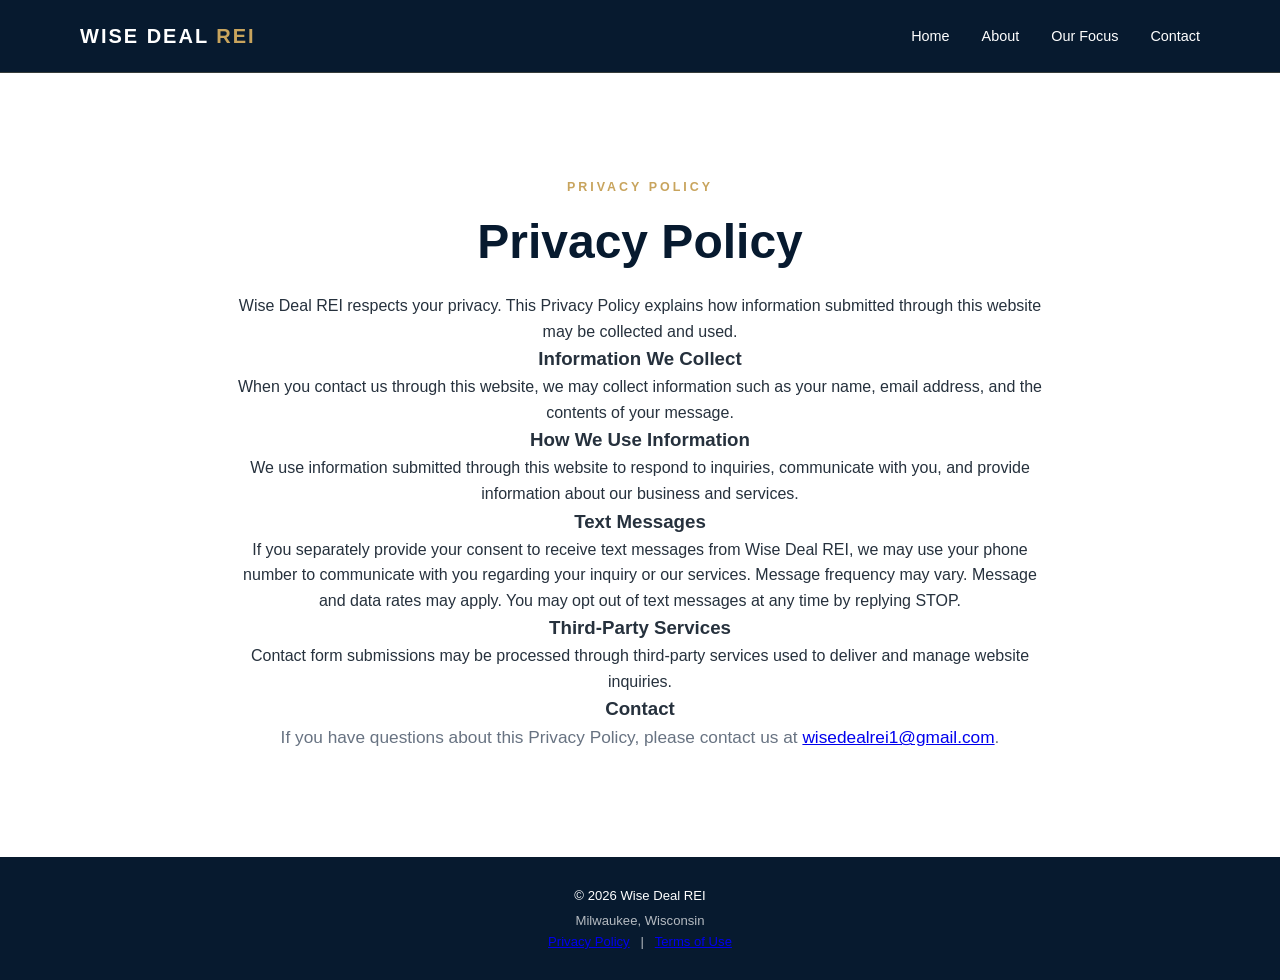
==== privacy.html @ 296153c0 "Create privacy.html" ====
<!DOCTYPE html>
<html lang="en">
<head>
  <meta charset="UTF-8">
  <meta name="viewport" content="width=device-width, initial-scale=1.0">
  <meta name="description" content="Privacy Policy for Wise Deal REI.">
  <title>Privacy Policy | Wise Deal REI</title>
  <link rel="stylesheet" href="styles.css">
</head>
<body>

<nav class="navbar">
  <div class="container nav-container">
    <a class="logo" href="index.html">WISE DEAL <span>REI</span></a>

    <ul class="nav-links">
      <li><a href="index.html">Home</a></li>
      <li><a href="index.html#about">About</a></li>
      <li><a href="index.html#properties">Our Focus</a></li>
      <li><a href="index.html#contact">Contact</a></li>
    </ul>
  </div>
</nav>

<section class="about">
  <div class="container narrow">

    <p class="section-label">PRIVACY POLICY</p>
    <h2>Privacy Policy</h2>

    <p>
      Wise Deal REI respects your privacy. This Privacy Policy explains how
      information submitted through this website may be collected and used.
    </p>

    <h3>Information We Collect</h3>
    <p>
      When you contact us through this website, we may collect information
      such as your name, email address, and the contents of your message.
    </p>

    <h3>How We Use Information</h3>
    <p>
      We use information submitted through this website to respond to
      inquiries, communicate with you, and provide information about our
      business and services.
    </p>

    <h3>Text Messages</h3>
    <p>
      If you separately provide your consent to receive text messages from
      Wise Deal REI, we may use your phone number to communicate with you
      regarding your inquiry or our services. Message frequency may vary.
      Message and data rates may apply. You may opt out of text messages at
      any time by replying STOP.
    </p>

    <h3>Third-Party Services</h3>
    <p>
      Contact form submissions may be processed through third-party services
      used to deliver and manage website inquiries.
    </p>

    <h3>Contact</h3>
    <p>
      If you have questions about this Privacy Policy, please contact us at
      <a href="mailto:wisedealrei1@gmail.com">wisedealrei1@gmail.com</a>.
    </p>

  </div>
</section>

<footer class="footer">
  <div class="container">
    <p>© 2026 Wise Deal REI</p>
    <p>Milwaukee, Wisconsin</p>
    <p>
      <a href="privacy.html">Privacy Policy</a>
      &nbsp; | &nbsp;
      <a href="terms.html">Terms of Use</a>
    </p>
  </div>
</footer>

</body>
</html>
---- styles.css ----
* {
  margin: 0;
  padding: 0;
  box-sizing: border-box;
}

:root {
  --navy: #071a2f;
  --navy-light: #102b49;
  --gold: #c8a45d;
  --gold-light: #dfc483;
  --white: #ffffff;
  --cream: #f7f5f0;
  --text: #26313d;
  --muted: #687382;
  --border: #e5e1d8;
}

html { scroll-behavior: smooth; }

body {
  font-family: "Segoe UI", Tahoma, Geneva, Verdana, sans-serif;
  color: var(--text);
  background: var(--white);
  line-height: 1.6;
}

.container {
  width: min(1120px, calc(100% - 40px));
  margin: 0 auto;
}

.narrow { max-width: 820px; }

.navbar {
  background: var(--navy);
  color: var(--white);
  padding: 20px 0;
  position: sticky;
  top: 0;
  z-index: 100;
  border-bottom: 1px solid rgba(200,164,93,.25);
}

.nav-container {
  display: flex;
  justify-content: space-between;
  align-items: center;
}

.logo {
  color: var(--white);
  text-decoration: none;
  font-size: 1.25rem;
  font-weight: 700;
  letter-spacing: 2px;
}

.logo span { color: var(--gold); }

.nav-links {
  display: flex;
  list-style: none;
  gap: 32px;
}

.nav-links a {
  color: var(--white);
  text-decoration: none;
  font-size: .9rem;
  transition: color .25s ease;
}

.nav-links a:hover { color: var(--gold-light); }

.hero {
  min-height: 650px;
  display: flex;
  align-items: center;
  background:
    radial-gradient(circle at 75% 30%, rgba(200,164,93,.18), transparent 35%),
    linear-gradient(135deg, var(--navy), var(--navy-light));
  color: var(--white);
  text-align: center;
  padding: 90px 20px;
}

.hero-content {
  max-width: 820px;
  margin: 0 auto;
}

.eyebrow, .section-label {
  color: var(--gold);
  font-size: .78rem;
  font-weight: 700;
  letter-spacing: 3px;
  margin-bottom: 16px;
}

.hero h1 {
  font-size: clamp(2.7rem, 7vw, 5.2rem);
  line-height: 1.05;
  font-weight: 600;
  letter-spacing: -1.5px;
  margin-bottom: 24px;
}

.hero h1 span { color: var(--gold-light); }

.hero-text {
  max-width: 650px;
  margin: 0 auto 34px;
  font-size: 1.1rem;
  color: rgba(255,255,255,.82);
}

.btn {
  display: inline-block;
  padding: 13px 28px;
  border-radius: 2px;
  text-decoration: none;
  font-weight: 700;
  font-size: .9rem;
  border: 1px solid var(--gold);
  cursor: pointer;
  transition: all .25s ease;
}

.btn-primary {
  background: var(--gold);
  color: var(--navy);
}

.btn-primary:hover {
  background: var(--gold-light);
  border-color: var(--gold-light);
  transform: translateY(-1px);
}

.about {
  padding: 105px 20px;
  text-align: center;
}

.about h2, .properties h2, .contact h2 {
  color: var(--navy);
  font-size: clamp(2rem, 4vw, 3rem);
  line-height: 1.15;
  margin-bottom: 24px;
  font-weight: 600;
}

.about > .container > p:last-child {
  color: var(--muted);
  font-size: 1.08rem;
  max-width: 720px;
  margin: 0 auto;
}

.properties {
  background: var(--cream);
  padding: 105px 20px;
}

.simple-grid {
  display: grid;
  grid-template-columns: repeat(3, 1fr);
  gap: 22px;
  margin-top: 45px;
}

.simple-card {
  background: var(--white);
  padding: 34px;
  border: 1px solid var(--border);
  min-height: 230px;
  transition: transform .25s ease, box-shadow .25s ease;
}

.simple-card:hover {
  transform: translateY(-4px);
  box-shadow: 0 12px 30px rgba(7,26,47,.08);
}

.card-number {
  color: var(--gold);
  font-weight: 700;
  letter-spacing: 2px;
  margin-bottom: 30px;
}

.simple-card h3 {
  color: var(--navy);
  font-size: 1.25rem;
  margin-bottom: 10px;
}

.simple-card p { color: var(--muted); font-size: .95rem; }

.contact { padding: 105px 20px; }

.contact-container {
  display: grid;
  grid-template-columns: 1fr 1fr;
  gap: 80px;
  align-items: start;
}

.contact-copy h2 { margin-bottom: 18px; }

.contact-copy > p:not(.section-label) {
  color: var(--muted);
  max-width: 450px;
}

.contact-details { margin-top: 35px; }

.contact-details p {
  margin-bottom: 20px;
  color: var(--muted);
}

.contact-details strong { color: var(--navy); }

.contact-details a {
  color: var(--gold);
  text-decoration: none;
}

.contact-form {
  display: flex;
  flex-direction: column;
  gap: 14px;
}

.contact-form input, .contact-form textarea {
  width: 100%;
  padding: 14px 15px;
  border: 1px solid var(--border);
  border-radius: 2px;
  font-family: inherit;
  font-size: .95rem;
  color: var(--text);
  background: #fff;
}

.contact-form input:focus, .contact-form textarea:focus {
  outline: none;
  border-color: var(--gold);
}

.contact-form textarea { resize: vertical; }

.footer {
  background: var(--navy);
  color: rgba(255,255,255,.7);
  text-align: center;
  padding: 28px 20px;
  font-size: .82rem;
}

.footer p:first-child {
  color: var(--white);
  margin-bottom: 4px;
}

@media (max-width: 760px) {
  .nav-container {
    flex-direction: column;
    gap: 14px;
  }

  .nav-links {
    gap: 18px;
    flex-wrap: wrap;
    justify-content: center;
  }

  .hero { min-height: 570px; }

  .simple-grid, .contact-container {
    grid-template-columns: 1fr;
  }

  .contact-container { gap: 45px; }

  .about, .properties, .contact {
    padding: 75px 20px;
  }
}
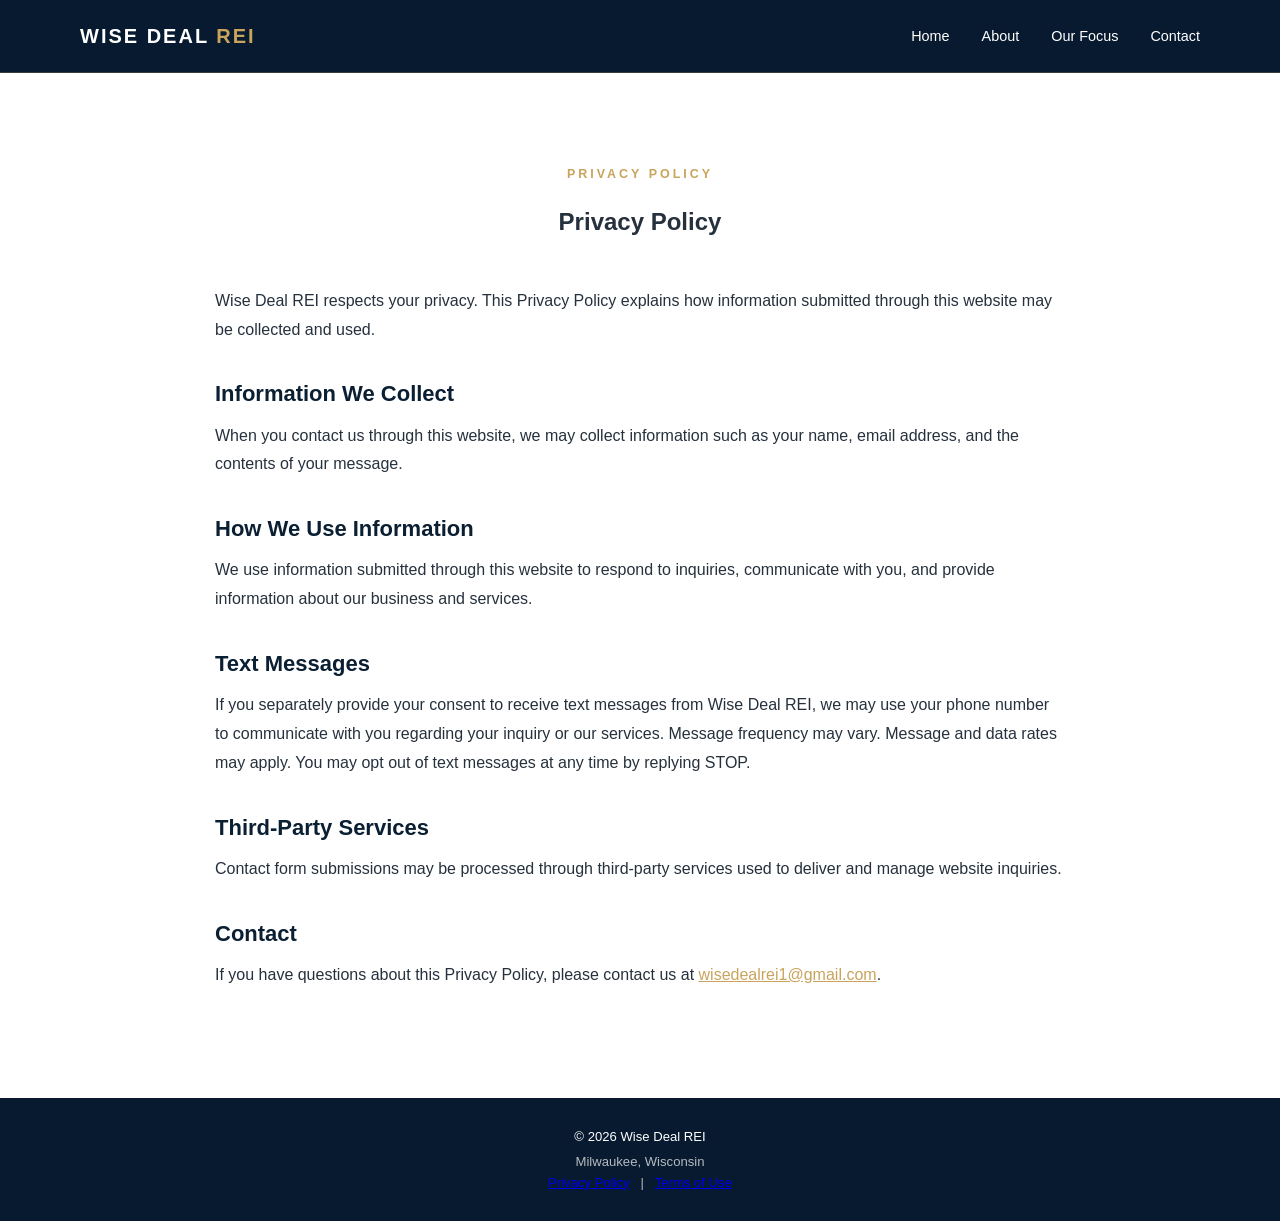
==== commit 1c0c649a: "Update privacy.html" ====
--- a/privacy.html
+++ b/privacy.html
@@ -6,7 +6,46 @@
   <meta name="description" content="Privacy Policy for Wise Deal REI.">
   <title>Privacy Policy | Wise Deal REI</title>
   <link rel="stylesheet" href="styles.css">
+
+  <style>
+    .legal-page {
+      padding: 90px 20px;
+      background: #ffffff;
+    }
+
+    .legal-content {
+      max-width: 850px;
+      margin: 0 auto;
+      text-align: left;
+    }
+
+    .legal-content .section-label {
+      text-align: center;
+    }
+
+    .legal-content h2 {
+      text-align: center;
+      margin-bottom: 45px;
+    }
+
+    .legal-content h3 {
+      margin-top: 32px;
+      margin-bottom: 10px;
+      color: #0b1f33;
+      font-size: 22px;
+    }
+
+    .legal-content p {
+      margin-bottom: 18px;
+      line-height: 1.8;
+    }
+
+    .legal-content a {
+      color: #c9a45c;
+    }
+  </style>
 </head>
+
 <body>
 
 <nav class="navbar">
@@ -22,8 +61,8 @@
   </div>
 </nav>
 
-<section class="about">
-  <div class="container narrow">
+<section class="legal-page">
+  <div class="legal-content">
 
     <p class="section-label">PRIVACY POLICY</p>
     <h2>Privacy Policy</h2>
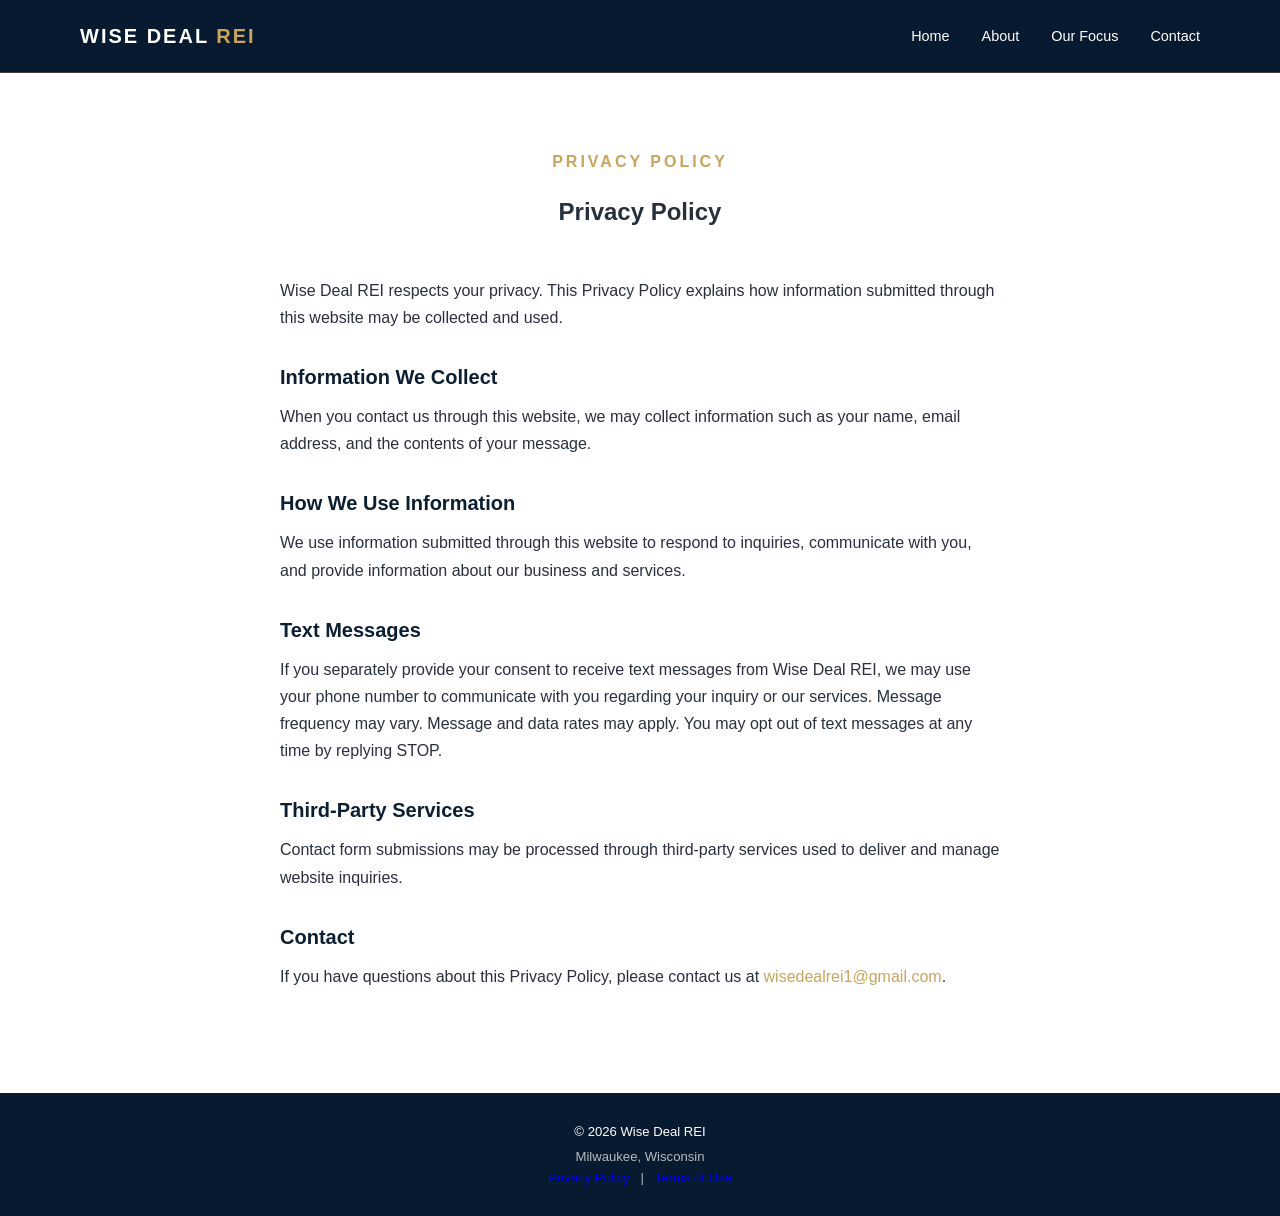
==== commit 92a41ea3: "Update privacy.html" ====
--- a/privacy.html
+++ b/privacy.html
@@ -9,39 +9,47 @@
 
   <style>
     .legal-page {
-      padding: 90px 20px;
+      padding: 75px 20px 85px;
       background: #ffffff;
     }
 
     .legal-content {
-      max-width: 850px;
+      max-width: 720px;
       margin: 0 auto;
-      text-align: left;
+      text-align: left !important;
     }
 
     .legal-content .section-label {
-      text-align: center;
+      text-align: center !important;
+      margin-bottom: 18px;
     }
 
     .legal-content h2 {
-      text-align: center;
+      text-align: center !important;
       margin-bottom: 45px;
     }
 
     .legal-content h3 {
-      margin-top: 32px;
-      margin-bottom: 10px;
+      text-align: left !important;
+      margin: 30px 0 10px;
       color: #0b1f33;
-      font-size: 22px;
+      font-size: 20px;
     }
 
     .legal-content p {
-      margin-bottom: 18px;
-      line-height: 1.8;
+      text-align: left !important;
+      margin: 0 0 18px;
+      line-height: 1.7;
+      font-size: 16px;
     }
 
     .legal-content a {
       color: #c9a45c;
+      text-decoration: none;
+    }
+
+    .legal-content a:hover {
+      text-decoration: underline;
     }
   </style>
 </head>
@@ -65,6 +73,7 @@
   <div class="legal-content">
 
     <p class="section-label">PRIVACY POLICY</p>
+
     <h2>Privacy Policy</h2>
 
     <p>
@@ -73,12 +82,14 @@
     </p>
 
     <h3>Information We Collect</h3>
+
     <p>
       When you contact us through this website, we may collect information
       such as your name, email address, and the contents of your message.
     </p>
 
     <h3>How We Use Information</h3>
+
     <p>
       We use information submitted through this website to respond to
       inquiries, communicate with you, and provide information about our
@@ -86,6 +97,7 @@
     </p>
 
     <h3>Text Messages</h3>
+
     <p>
       If you separately provide your consent to receive text messages from
       Wise Deal REI, we may use your phone number to communicate with you
@@ -95,12 +107,14 @@
     </p>
 
     <h3>Third-Party Services</h3>
+
     <p>
       Contact form submissions may be processed through third-party services
       used to deliver and manage website inquiries.
     </p>
 
     <h3>Contact</h3>
+
     <p>
       If you have questions about this Privacy Policy, please contact us at
       <a href="mailto:wisedealrei1@gmail.com">wisedealrei1@gmail.com</a>.
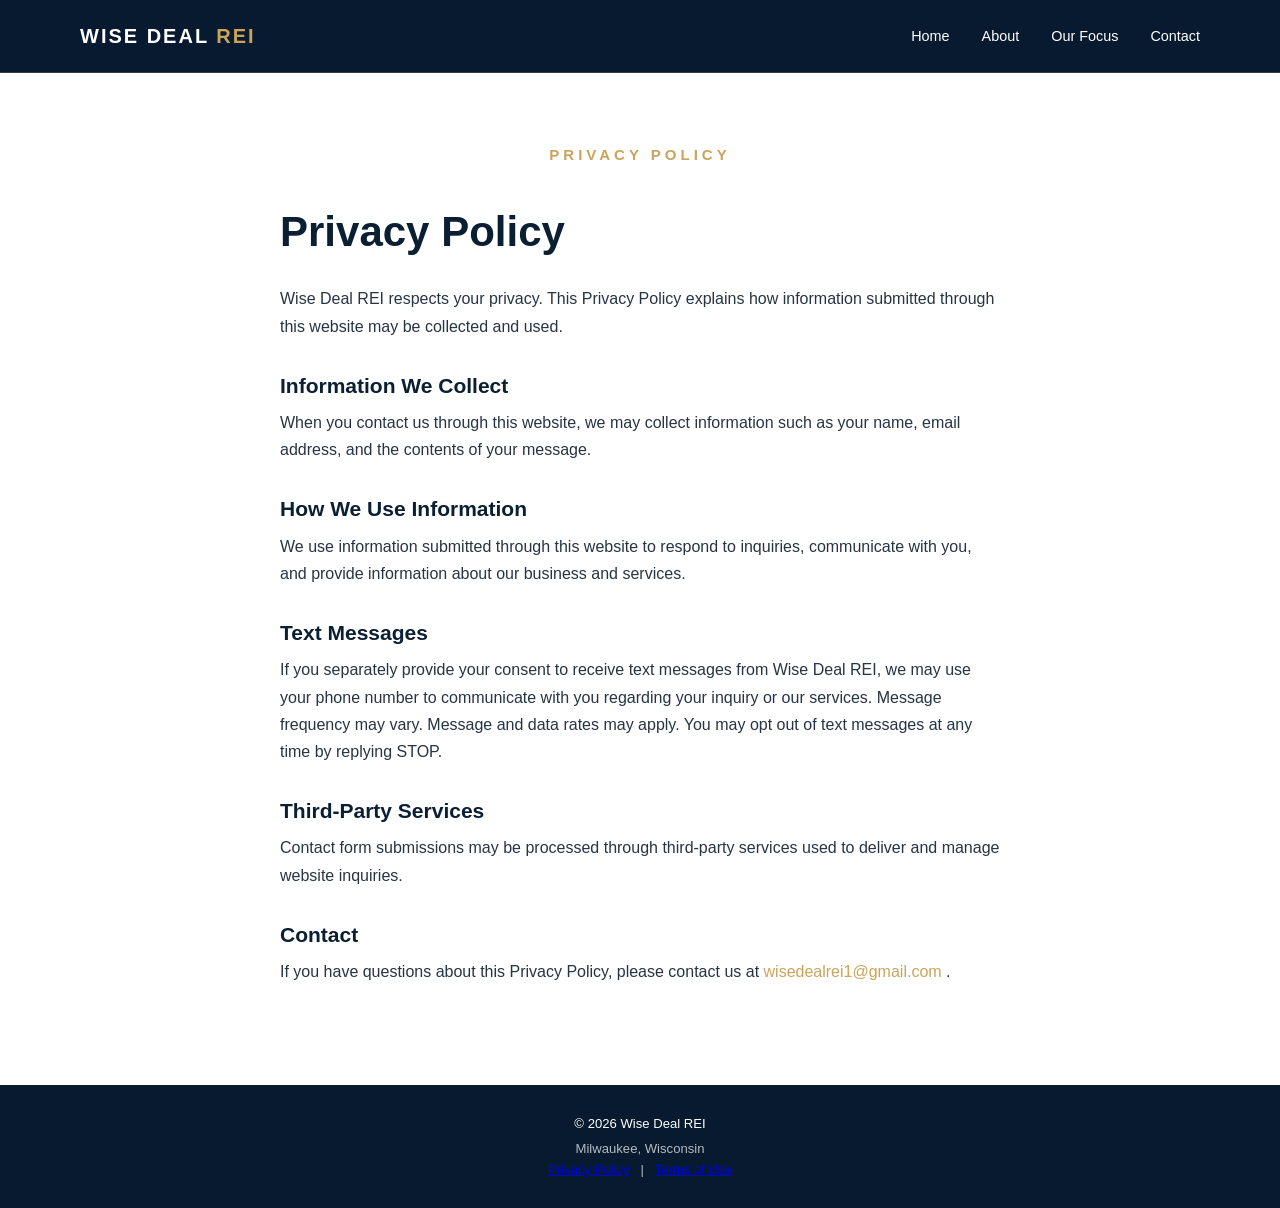
==== commit 1fd93ba0: "Update privacy.html" ====
--- a/privacy.html
+++ b/privacy.html
@@ -3,137 +3,199 @@
 <head>
   <meta charset="UTF-8">
   <meta name="viewport" content="width=device-width, initial-scale=1.0">
+
   <meta name="description" content="Privacy Policy for Wise Deal REI.">
+
   <title>Privacy Policy | Wise Deal REI</title>
+
   <link rel="stylesheet" href="styles.css">
 
   <style>
+    /* Legal page */
     .legal-page {
-      padding: 75px 20px 85px;
-      background: #ffffff;
-    }
-
-    .legal-content {
-      max-width: 720px;
-      margin: 0 auto;
-      text-align: left !important;
-    }
-
-    .legal-content .section-label {
+      background: #ffffff !important;
+      padding: 70px 20px 80px !important;
+    }
+
+    /* Small gold label - centered */
+    .legal-label {
+      width: 100% !important;
       text-align: center !important;
-      margin-bottom: 18px;
-    }
-
-    .legal-content h2 {
-      text-align: center !important;
-      margin-bottom: 45px;
-    }
-
-    .legal-content h3 {
-      text-align: left !important;
-      margin: 30px 0 10px;
-      color: #0b1f33;
-      font-size: 20px;
-    }
-
-    .legal-content p {
-      text-align: left !important;
-      margin: 0 0 18px;
-      line-height: 1.7;
-      font-size: 16px;
-    }
-
-    .legal-content a {
-      color: #c9a45c;
-      text-decoration: none;
-    }
-
-    .legal-content a:hover {
-      text-decoration: underline;
+      color: #c9a45c !important;
+      font-size: 15px !important;
+      font-weight: 700 !important;
+      letter-spacing: 4px !important;
+      margin: 0 0 40px !important;
+    }
+
+    /* Main legal content */
+    .legal-container {
+      width: 100% !important;
+      max-width: 720px !important;
+      margin: 0 auto !important;
+      padding: 0 !important;
+      text-align: left !important;
+    }
+
+    /* Main title - LEFT aligned */
+    .legal-container h1 {
+      display: block !important;
+      width: 100% !important;
+      text-align: left !important;
+      color: #0b1f33 !important;
+      font-size: 42px !important;
+      line-height: 1.2 !important;
+      margin: 0 0 28px !important;
+      padding: 0 !important;
+    }
+
+    /* All paragraphs */
+    .legal-container p {
+      display: block !important;
+      width: 100% !important;
+      text-align: left !important;
+      color: #273444 !important;
+      font-size: 16px !important;
+      line-height: 1.7 !important;
+      margin: 0 0 20px !important;
+      padding: 0 !important;
+    }
+
+    /* Section headings */
+    .legal-container h2 {
+      display: block !important;
+      width: 100% !important;
+      text-align: left !important;
+      color: #0b1f33 !important;
+      font-size: 21px !important;
+      line-height: 1.3 !important;
+      margin: 32px 0 10px !important;
+      padding: 0 !important;
+    }
+
+    /* Links */
+    .legal-container a {
+      color: #c9a45c !important;
+      text-decoration: none !important;
+    }
+
+    .legal-container a:hover {
+      text-decoration: underline !important;
     }
   </style>
 </head>
 
 <body>
 
-<nav class="navbar">
-  <div class="container nav-container">
-    <a class="logo" href="index.html">WISE DEAL <span>REI</span></a>
-
-    <ul class="nav-links">
-      <li><a href="index.html">Home</a></li>
-      <li><a href="index.html#about">About</a></li>
-      <li><a href="index.html#properties">Our Focus</a></li>
-      <li><a href="index.html#contact">Contact</a></li>
-    </ul>
-  </div>
-</nav>
-
-<section class="legal-page">
-  <div class="legal-content">
-
-    <p class="section-label">PRIVACY POLICY</p>
-
-    <h2>Privacy Policy</h2>
-
-    <p>
-      Wise Deal REI respects your privacy. This Privacy Policy explains how
-      information submitted through this website may be collected and used.
-    </p>
-
-    <h3>Information We Collect</h3>
-
-    <p>
-      When you contact us through this website, we may collect information
-      such as your name, email address, and the contents of your message.
-    </p>
-
-    <h3>How We Use Information</h3>
-
-    <p>
-      We use information submitted through this website to respond to
-      inquiries, communicate with you, and provide information about our
-      business and services.
-    </p>
-
-    <h3>Text Messages</h3>
-
-    <p>
-      If you separately provide your consent to receive text messages from
-      Wise Deal REI, we may use your phone number to communicate with you
-      regarding your inquiry or our services. Message frequency may vary.
-      Message and data rates may apply. You may opt out of text messages at
-      any time by replying STOP.
-    </p>
-
-    <h3>Third-Party Services</h3>
-
-    <p>
-      Contact form submissions may be processed through third-party services
-      used to deliver and manage website inquiries.
-    </p>
-
-    <h3>Contact</h3>
-
-    <p>
-      If you have questions about this Privacy Policy, please contact us at
-      <a href="mailto:wisedealrei1@gmail.com">wisedealrei1@gmail.com</a>.
-    </p>
-
-  </div>
-</section>
-
-<footer class="footer">
-  <div class="container">
-    <p>© 2026 Wise Deal REI</p>
-    <p>Milwaukee, Wisconsin</p>
-    <p>
-      <a href="privacy.html">Privacy Policy</a>
-      &nbsp; | &nbsp;
-      <a href="terms.html">Terms of Use</a>
-    </p>
-  </div>
-</footer>
+  <!-- Header -->
+  <nav class="navbar">
+    <div class="container nav-container">
+
+      <a class="logo" href="index.html">
+        WISE DEAL <span>REI</span>
+      </a>
+
+      <ul class="nav-links">
+        <li><a href="index.html">Home</a></li>
+        <li><a href="index.html#about">About</a></li>
+        <li><a href="index.html#properties">Our Focus</a></li>
+        <li><a href="index.html#contact">Contact</a></li>
+      </ul>
+
+    </div>
+  </nav>
+
+
+  <!-- Privacy Policy -->
+  <section class="legal-page">
+
+    <div class="legal-label">
+      PRIVACY POLICY
+    </div>
+
+    <div class="legal-container">
+
+      <h1>
+        Privacy Policy
+      </h1>
+
+      <p>
+        Wise Deal REI respects your privacy. This Privacy Policy explains how
+        information submitted through this website may be collected and used.
+      </p>
+
+      <h2>
+        Information We Collect
+      </h2>
+
+      <p>
+        When you contact us through this website, we may collect information
+        such as your name, email address, and the contents of your message.
+      </p>
+
+      <h2>
+        How We Use Information
+      </h2>
+
+      <p>
+        We use information submitted through this website to respond to
+        inquiries, communicate with you, and provide information about our
+        business and services.
+      </p>
+
+      <h2>
+        Text Messages
+      </h2>
+
+      <p>
+        If you separately provide your consent to receive text messages from
+        Wise Deal REI, we may use your phone number to communicate with you
+        regarding your inquiry or our services. Message frequency may vary.
+        Message and data rates may apply. You may opt out of text messages at
+        any time by replying STOP.
+      </p>
+
+      <h2>
+        Third-Party Services
+      </h2>
+
+      <p>
+        Contact form submissions may be processed through third-party services
+        used to deliver and manage website inquiries.
+      </p>
+
+      <h2>
+        Contact
+      </h2>
+
+      <p>
+        If you have questions about this Privacy Policy, please contact us at
+        <a href="mailto:wisedealrei1@gmail.com">
+          wisedealrei1@gmail.com
+        </a>.
+      </p>
+
+    </div>
+
+  </section>
+
+
+  <!-- Footer -->
+  <footer class="footer">
+    <div class="container">
+
+      <p>© 2026 Wise Deal REI</p>
+
+      <p>Milwaukee, Wisconsin</p>
+
+      <p>
+        <a href="privacy.html">Privacy Policy</a>
+        &nbsp; | &nbsp;
+        <a href="terms.html">Terms of Use</a>
+      </p>
+
+    </div>
+  </footer>
 
 </body>
 </html>
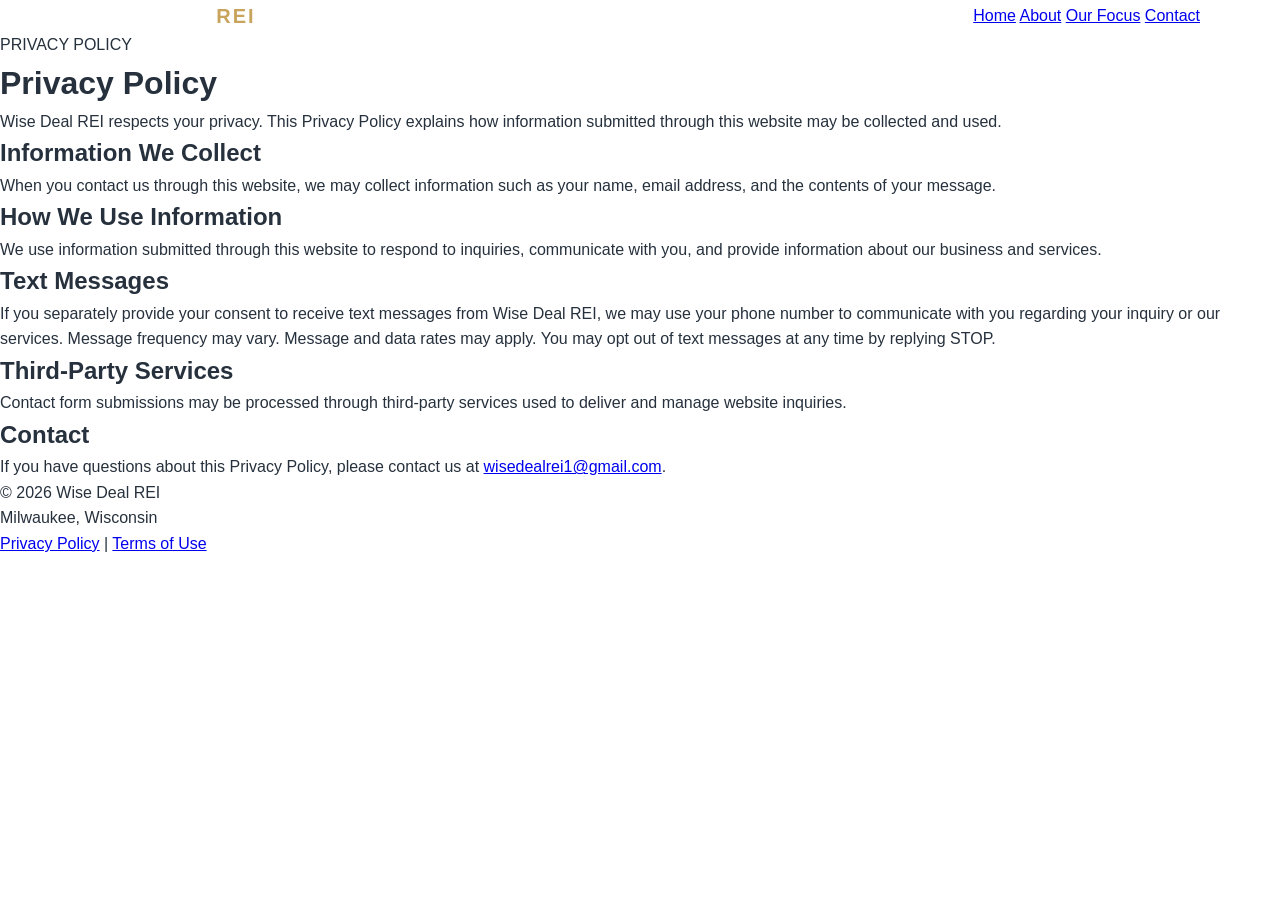
==== commit 8dd06969: "Update privacy.html" ====
--- a/privacy.html
+++ b/privacy.html
@@ -1,201 +1,107 @@
 <!DOCTYPE html>
 <html lang="en">
 <head>
-  <meta charset="UTF-8">
-  <meta name="viewport" content="width=device-width, initial-scale=1.0">
-
-  <meta name="description" content="Privacy Policy for Wise Deal REI.">
-
-  <title>Privacy Policy | Wise Deal REI</title>
-
-  <link rel="stylesheet" href="styles.css">
-
-  <style>
-    /* Legal page */
-    .legal-page {
-      background: #ffffff !important;
-      padding: 70px 20px 80px !important;
-    }
-
-    /* Small gold label - centered */
-    .legal-label {
-      width: 100% !important;
-      text-align: center !important;
-      color: #c9a45c !important;
-      font-size: 15px !important;
-      font-weight: 700 !important;
-      letter-spacing: 4px !important;
-      margin: 0 0 40px !important;
-    }
-
-    /* Main legal content */
-    .legal-container {
-      width: 100% !important;
-      max-width: 720px !important;
-      margin: 0 auto !important;
-      padding: 0 !important;
-      text-align: left !important;
-    }
-
-    /* Main title - LEFT aligned */
-    .legal-container h1 {
-      display: block !important;
-      width: 100% !important;
-      text-align: left !important;
-      color: #0b1f33 !important;
-      font-size: 42px !important;
-      line-height: 1.2 !important;
-      margin: 0 0 28px !important;
-      padding: 0 !important;
-    }
-
-    /* All paragraphs */
-    .legal-container p {
-      display: block !important;
-      width: 100% !important;
-      text-align: left !important;
-      color: #273444 !important;
-      font-size: 16px !important;
-      line-height: 1.7 !important;
-      margin: 0 0 20px !important;
-      padding: 0 !important;
-    }
-
-    /* Section headings */
-    .legal-container h2 {
-      display: block !important;
-      width: 100% !important;
-      text-align: left !important;
-      color: #0b1f33 !important;
-      font-size: 21px !important;
-      line-height: 1.3 !important;
-      margin: 32px 0 10px !important;
-      padding: 0 !important;
-    }
-
-    /* Links */
-    .legal-container a {
-      color: #c9a45c !important;
-      text-decoration: none !important;
-    }
-
-    .legal-container a:hover {
-      text-decoration: underline !important;
-    }
-  </style>
+    <meta charset="UTF-8">
+    <meta name="viewport" content="width=device-width, initial-scale=1.0">
+    <title>Privacy Policy | Wise Deal REI</title>
+    <link rel="stylesheet" href="styles.css">
 </head>
 
 <body>
 
-  <!-- Header -->
-  <nav class="navbar">
-    <div class="container nav-container">
+    <!-- Header -->
+    <header class="site-header">
+        <div class="container nav-container">
+            <a href="index.html" class="logo">
+                WISE DEAL <span>REI</span>
+            </a>
 
-      <a class="logo" href="index.html">
-        WISE DEAL <span>REI</span>
-      </a>
-
-      <ul class="nav-links">
-        <li><a href="index.html">Home</a></li>
-        <li><a href="index.html#about">About</a></li>
-        <li><a href="index.html#properties">Our Focus</a></li>
-        <li><a href="index.html#contact">Contact</a></li>
-      </ul>
-
-    </div>
-  </nav>
+            <nav class="nav">
+                <a href="index.html">Home</a>
+                <a href="index.html#about">About</a>
+                <a href="index.html#focus">Our Focus</a>
+                <a href="index.html#contact">Contact</a>
+            </nav>
+        </div>
+    </header>
 
 
-  <!-- Privacy Policy -->
-  <section class="legal-page">
+    <!-- Privacy Policy -->
+    <main class="legal-page">
 
-    <div class="legal-label">
-      PRIVACY POLICY
-    </div>
+        <div class="legal-label">
+            PRIVACY POLICY
+        </div>
 
-    <div class="legal-container">
+        <div class="legal-content">
 
-      <h1>
-        Privacy Policy
-      </h1>
+            <h1>Privacy Policy</h1>
 
-      <p>
-        Wise Deal REI respects your privacy. This Privacy Policy explains how
-        information submitted through this website may be collected and used.
-      </p>
-
-      <h2>
-        Information We Collect
-      </h2>
-
-      <p>
-        When you contact us through this website, we may collect information
-        such as your name, email address, and the contents of your message.
-      </p>
-
-      <h2>
-        How We Use Information
-      </h2>
-
-      <p>
-        We use information submitted through this website to respond to
-        inquiries, communicate with you, and provide information about our
-        business and services.
-      </p>
-
-      <h2>
-        Text Messages
-      </h2>
-
-      <p>
-        If you separately provide your consent to receive text messages from
-        Wise Deal REI, we may use your phone number to communicate with you
-        regarding your inquiry or our services. Message frequency may vary.
-        Message and data rates may apply. You may opt out of text messages at
-        any time by replying STOP.
-      </p>
-
-      <h2>
-        Third-Party Services
-      </h2>
-
-      <p>
-        Contact form submissions may be processed through third-party services
-        used to deliver and manage website inquiries.
-      </p>
-
-      <h2>
-        Contact
-      </h2>
-
-      <p>
-        If you have questions about this Privacy Policy, please contact us at
-        <a href="mailto:wisedealrei1@gmail.com">
-          wisedealrei1@gmail.com
-        </a>.
-      </p>
-
-    </div>
-
-  </section>
+            <p>
+                Wise Deal REI respects your privacy. This Privacy Policy explains how
+                information submitted through this website may be collected and used.
+            </p>
 
 
-  <!-- Footer -->
-  <footer class="footer">
-    <div class="container">
+            <h2>Information We Collect</h2>
 
-      <p>© 2026 Wise Deal REI</p>
+            <p>
+                When you contact us through this website, we may collect information
+                such as your name, email address, and the contents of your message.
+            </p>
 
-      <p>Milwaukee, Wisconsin</p>
 
-      <p>
-        <a href="privacy.html">Privacy Policy</a>
-        &nbsp; | &nbsp;
-        <a href="terms.html">Terms of Use</a>
-      </p>
+            <h2>How We Use Information</h2>
 
-    </div>
-  </footer>
+            <p>
+                We use information submitted through this website to respond to
+                inquiries, communicate with you, and provide information about our
+                business and services.
+            </p>
+
+
+            <h2>Text Messages</h2>
+
+            <p>
+                If you separately provide your consent to receive text messages from
+                Wise Deal REI, we may use your phone number to communicate with you
+                regarding your inquiry or our services. Message frequency may vary.
+                Message and data rates may apply. You may opt out of text messages at
+                any time by replying STOP.
+            </p>
+
+
+            <h2>Third-Party Services</h2>
+
+            <p>
+                Contact form submissions may be processed through third-party
+                services used to deliver and manage website inquiries.
+            </p>
+
+
+            <h2>Contact</h2>
+
+            <p>
+                If you have questions about this Privacy Policy, please contact us at
+                <a href="mailto:wisedealrei1@gmail.com">wisedealrei1@gmail.com</a>.
+            </p>
+
+        </div>
+
+    </main>
+
+
+    <!-- Footer -->
+    <footer class="site-footer">
+        <p>© 2026 Wise Deal REI</p>
+        <p>Milwaukee, Wisconsin</p>
+
+        <div class="footer-links">
+            <a href="privacy.html">Privacy Policy</a>
+            <span>|</span>
+            <a href="terms.html">Terms of Use</a>
+        </div>
+    </footer>
 
 </body>
 </html>
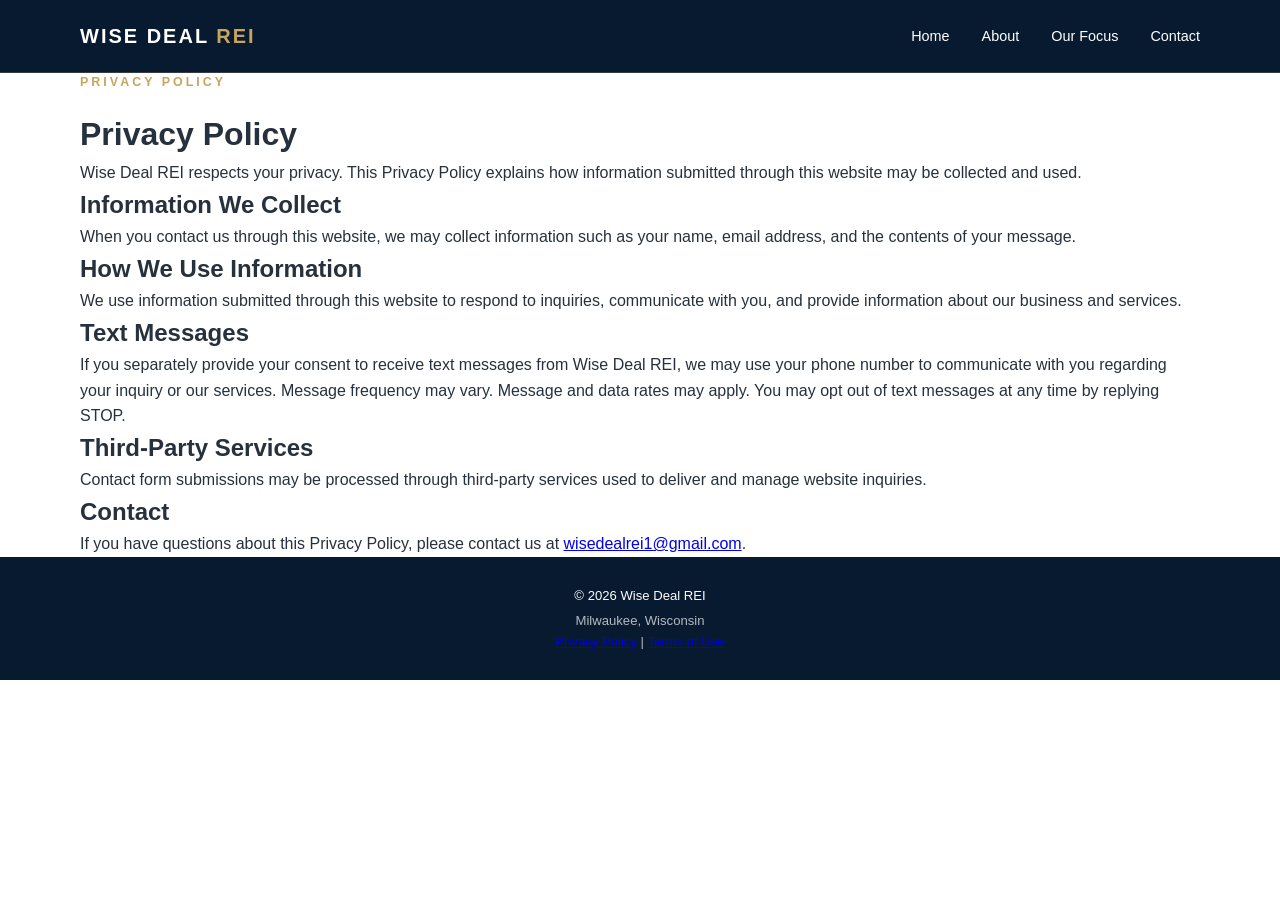
==== commit 3ff712e5: "Update privacy.html" ====
--- a/privacy.html
+++ b/privacy.html
@@ -1,107 +1,106 @@
 <!DOCTYPE html>
 <html lang="en">
 <head>
-    <meta charset="UTF-8">
-    <meta name="viewport" content="width=device-width, initial-scale=1.0">
-    <title>Privacy Policy | Wise Deal REI</title>
-    <link rel="stylesheet" href="styles.css">
+  <meta charset="UTF-8">
+  <meta name="viewport" content="width=device-width, initial-scale=1.0">
+  <meta name="description" content="Privacy Policy for Wise Deal REI.">
+  <title>Privacy Policy | Wise Deal REI</title>
+  <link rel="stylesheet" href="styles.css">
 </head>
-
 <body>
 
-    <!-- Header -->
-    <header class="site-header">
-        <div class="container nav-container">
-            <a href="index.html" class="logo">
-                WISE DEAL <span>REI</span>
-            </a>
+<nav class="navbar">
+  <div class="container nav-container">
+    <a class="logo" href="index.html">WISE DEAL <span>REI</span></a>
 
-            <nav class="nav">
-                <a href="index.html">Home</a>
-                <a href="index.html#about">About</a>
-                <a href="index.html#focus">Our Focus</a>
-                <a href="index.html#contact">Contact</a>
-            </nav>
-        </div>
-    </header>
+    <ul class="nav-links">
+      <li><a href="index.html">Home</a></li>
+      <li><a href="index.html#about">About</a></li>
+      <li><a href="index.html#properties">Our Focus</a></li>
+      <li><a href="index.html#contact">Contact</a></li>
+    </ul>
+  </div>
+</nav>
 
+<main class="legal-page">
+  <div class="container legal-container">
 
-    <!-- Privacy Policy -->
-    <main class="legal-page">
+    <div class="legal-heading">
+      <p class="section-label">PRIVACY POLICY</p>
 
-        <div class="legal-label">
-            PRIVACY POLICY
-        </div>
+      <h1>Privacy Policy</h1>
 
-        <div class="legal-content">
+      <p class="legal-intro">
+        Wise Deal REI respects your privacy. This Privacy Policy explains how information
+        submitted through this website may be collected and used.
+      </p>
+    </div>
 
-            <h1>Privacy Policy</h1>
+    <div class="legal-content">
 
-            <p>
-                Wise Deal REI respects your privacy. This Privacy Policy explains how
-                information submitted through this website may be collected and used.
-            </p>
+      <section>
+        <h2>Information We Collect</h2>
 
+        <p>
+          When you contact us through this website, we may collect information such as your
+          name, email address, and the contents of your message.
+        </p>
+      </section>
 
-            <h2>Information We Collect</h2>
+      <section>
+        <h2>How We Use Information</h2>
 
-            <p>
-                When you contact us through this website, we may collect information
-                such as your name, email address, and the contents of your message.
-            </p>
+        <p>
+          We use information submitted through this website to respond to inquiries,
+          communicate with you, and provide information about our business and services.
+        </p>
+      </section>
 
+      <section>
+        <h2>Text Messages</h2>
 
-            <h2>How We Use Information</h2>
+        <p>
+          If you separately provide your consent to receive text messages from Wise Deal REI,
+          we may use your phone number to communicate with you regarding your inquiry or our
+          services. Message frequency may vary. Message and data rates may apply. You may opt
+          out of text messages at any time by replying STOP.
+        </p>
+      </section>
 
-            <p>
-                We use information submitted through this website to respond to
-                inquiries, communicate with you, and provide information about our
-                business and services.
-            </p>
+      <section>
+        <h2>Third-Party Services</h2>
 
+        <p>
+          Contact form submissions may be processed through third-party services used to
+          deliver and manage website inquiries.
+        </p>
+      </section>
 
-            <h2>Text Messages</h2>
+      <section>
+        <h2>Contact</h2>
 
-            <p>
-                If you separately provide your consent to receive text messages from
-                Wise Deal REI, we may use your phone number to communicate with you
-                regarding your inquiry or our services. Message frequency may vary.
-                Message and data rates may apply. You may opt out of text messages at
-                any time by replying STOP.
-            </p>
+        <p>
+          If you have questions about this Privacy Policy, please contact us at
+          <a href="mailto:wisedealrei1@gmail.com">wisedealrei1@gmail.com</a>.
+        </p>
+      </section>
 
+    </div>
+  </div>
+</main>
 
-            <h2>Third-Party Services</h2>
+<footer class="footer">
+  <div class="container">
+    <p>© 2026 Wise Deal REI</p>
+    <p>Milwaukee, Wisconsin</p>
 
-            <p>
-                Contact form submissions may be processed through third-party
-                services used to deliver and manage website inquiries.
-            </p>
-
-
-            <h2>Contact</h2>
-
-            <p>
-                If you have questions about this Privacy Policy, please contact us at
-                <a href="mailto:wisedealrei1@gmail.com">wisedealrei1@gmail.com</a>.
-            </p>
-
-        </div>
-
-    </main>
-
-
-    <!-- Footer -->
-    <footer class="site-footer">
-        <p>© 2026 Wise Deal REI</p>
-        <p>Milwaukee, Wisconsin</p>
-
-        <div class="footer-links">
-            <a href="privacy.html">Privacy Policy</a>
-            <span>|</span>
-            <a href="terms.html">Terms of Use</a>
-        </div>
-    </footer>
+    <div class="footer-links">
+      <a href="privacy.html">Privacy Policy</a>
+      <span>|</span>
+      <a href="terms.html">Terms of Use</a>
+    </div>
+  </div>
+</footer>
 
 </body>
 </html>
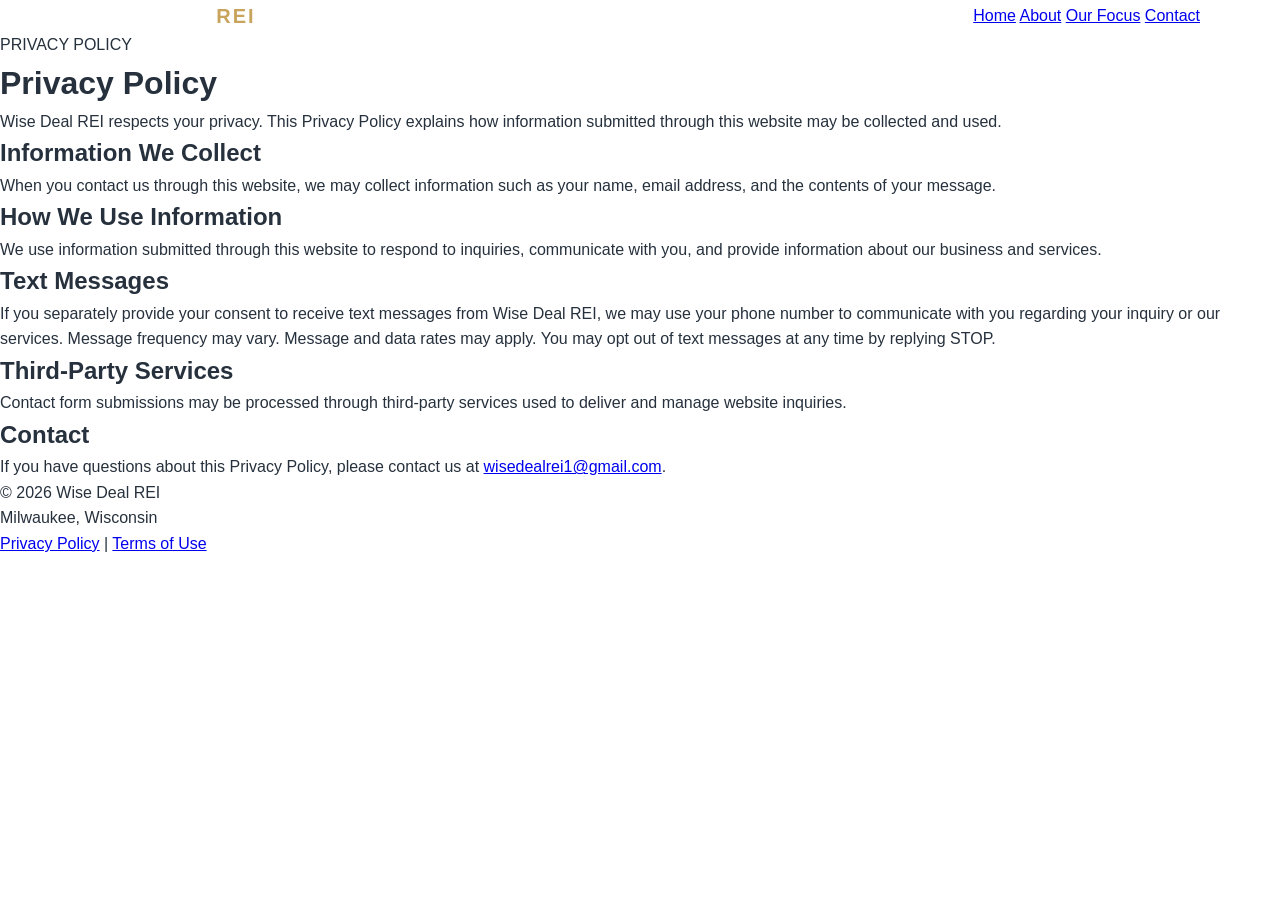
==== commit 467fa312: "Update privacy.html" ====
--- a/privacy.html
+++ b/privacy.html
@@ -1,106 +1,107 @@
 <!DOCTYPE html>
 <html lang="en">
 <head>
-  <meta charset="UTF-8">
-  <meta name="viewport" content="width=device-width, initial-scale=1.0">
-  <meta name="description" content="Privacy Policy for Wise Deal REI.">
-  <title>Privacy Policy | Wise Deal REI</title>
-  <link rel="stylesheet" href="styles.css">
+    <meta charset="UTF-8">
+    <meta name="viewport" content="width=device-width, initial-scale=1.0">
+    <title>Privacy Policy | Wise Deal REI</title>
+    <link rel="stylesheet" href="styles.css">
 </head>
+
 <body>
 
-<nav class="navbar">
-  <div class="container nav-container">
-    <a class="logo" href="index.html">WISE DEAL <span>REI</span></a>
+    <!-- Header -->
+    <header class="site-header">
+        <div class="container nav-container">
+            <a href="index.html" class="logo">
+                WISE DEAL <span>REI</span>
+            </a>
 
-    <ul class="nav-links">
-      <li><a href="index.html">Home</a></li>
-      <li><a href="index.html#about">About</a></li>
-      <li><a href="index.html#properties">Our Focus</a></li>
-      <li><a href="index.html#contact">Contact</a></li>
-    </ul>
-  </div>
-</nav>
+            <nav class="nav">
+                <a href="index.html">Home</a>
+                <a href="index.html#about">About</a>
+                <a href="index.html#focus">Our Focus</a>
+                <a href="index.html#contact">Contact</a>
+            </nav>
+        </div>
+    </header>
 
-<main class="legal-page">
-  <div class="container legal-container">
 
-    <div class="legal-heading">
-      <p class="section-label">PRIVACY POLICY</p>
+    <!-- Privacy Policy -->
+    <main class="legal-page">
 
-      <h1>Privacy Policy</h1>
+        <div class="legal-label">
+            PRIVACY POLICY
+        </div>
 
-      <p class="legal-intro">
-        Wise Deal REI respects your privacy. This Privacy Policy explains how information
-        submitted through this website may be collected and used.
-      </p>
-    </div>
+        <div class="legal-content">
 
-    <div class="legal-content">
+            <h1>Privacy Policy</h1>
 
-      <section>
-        <h2>Information We Collect</h2>
+            <p>
+                Wise Deal REI respects your privacy. This Privacy Policy explains how
+                information submitted through this website may be collected and used.
+            </p>
 
-        <p>
-          When you contact us through this website, we may collect information such as your
-          name, email address, and the contents of your message.
-        </p>
-      </section>
 
-      <section>
-        <h2>How We Use Information</h2>
+            <h2>Information We Collect</h2>
 
-        <p>
-          We use information submitted through this website to respond to inquiries,
-          communicate with you, and provide information about our business and services.
-        </p>
-      </section>
+            <p>
+                When you contact us through this website, we may collect information
+                such as your name, email address, and the contents of your message.
+            </p>
 
-      <section>
-        <h2>Text Messages</h2>
 
-        <p>
-          If you separately provide your consent to receive text messages from Wise Deal REI,
-          we may use your phone number to communicate with you regarding your inquiry or our
-          services. Message frequency may vary. Message and data rates may apply. You may opt
-          out of text messages at any time by replying STOP.
-        </p>
-      </section>
+            <h2>How We Use Information</h2>
 
-      <section>
-        <h2>Third-Party Services</h2>
+            <p>
+                We use information submitted through this website to respond to
+                inquiries, communicate with you, and provide information about our
+                business and services.
+            </p>
 
-        <p>
-          Contact form submissions may be processed through third-party services used to
-          deliver and manage website inquiries.
-        </p>
-      </section>
 
-      <section>
-        <h2>Contact</h2>
+            <h2>Text Messages</h2>
 
-        <p>
-          If you have questions about this Privacy Policy, please contact us at
-          <a href="mailto:wisedealrei1@gmail.com">wisedealrei1@gmail.com</a>.
-        </p>
-      </section>
+            <p>
+                If you separately provide your consent to receive text messages from
+                Wise Deal REI, we may use your phone number to communicate with you
+                regarding your inquiry or our services. Message frequency may vary.
+                Message and data rates may apply. You may opt out of text messages at
+                any time by replying STOP.
+            </p>
 
-    </div>
-  </div>
-</main>
 
-<footer class="footer">
-  <div class="container">
-    <p>© 2026 Wise Deal REI</p>
-    <p>Milwaukee, Wisconsin</p>
+            <h2>Third-Party Services</h2>
 
-    <div class="footer-links">
-      <a href="privacy.html">Privacy Policy</a>
-      <span>|</span>
-      <a href="terms.html">Terms of Use</a>
-    </div>
-  </div>
-</footer>
+            <p>
+                Contact form submissions may be processed through third-party
+                services used to deliver and manage website inquiries.
+            </p>
+
+
+            <h2>Contact</h2>
+
+            <p>
+                If you have questions about this Privacy Policy, please contact us at
+                <a href="mailto:wisedealrei1@gmail.com">wisedealrei1@gmail.com</a>.
+            </p>
+
+        </div>
+
+    </main>
+
+
+    <!-- Footer -->
+    <footer class="site-footer">
+        <p>© 2026 Wise Deal REI</p>
+        <p>Milwaukee, Wisconsin</p>
+
+        <div class="footer-links">
+            <a href="privacy.html">Privacy Policy</a>
+            <span>|</span>
+            <a href="terms.html">Terms of Use</a>
+        </div>
+    </footer>
 
 </body>
 </html>
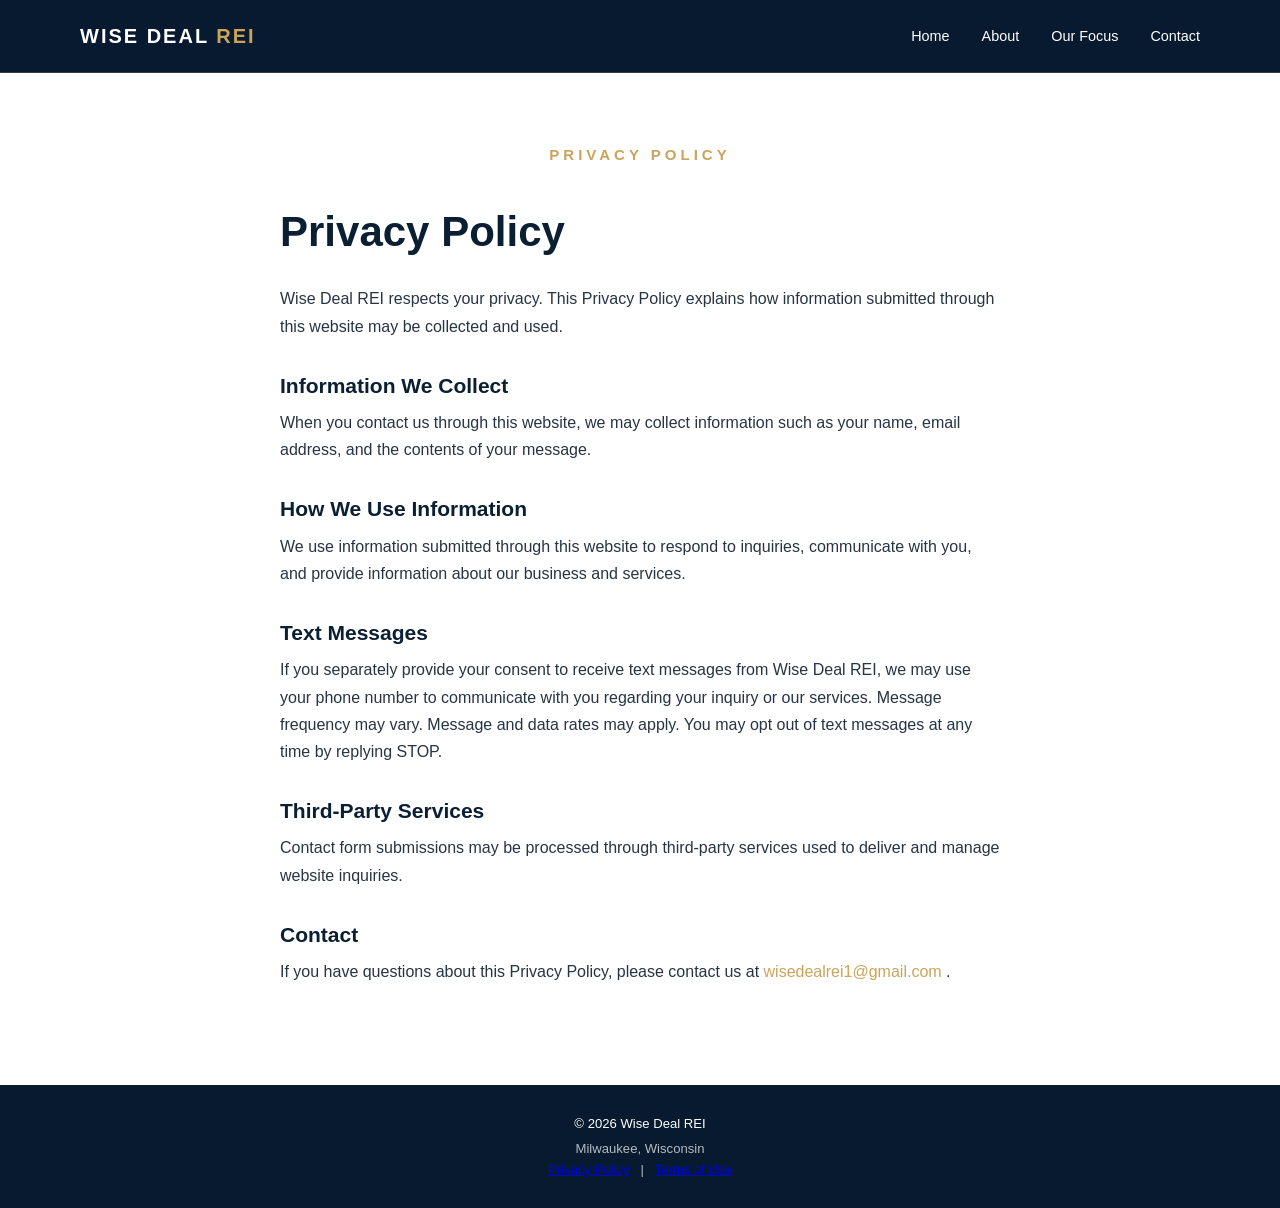
==== commit b1377ef5: "Update privacy.html" ====
--- a/privacy.html
+++ b/privacy.html
@@ -1,107 +1,201 @@
 <!DOCTYPE html>
 <html lang="en">
 <head>
-    <meta charset="UTF-8">
-    <meta name="viewport" content="width=device-width, initial-scale=1.0">
-    <title>Privacy Policy | Wise Deal REI</title>
-    <link rel="stylesheet" href="styles.css">
+  <meta charset="UTF-8">
+  <meta name="viewport" content="width=device-width, initial-scale=1.0">
+
+  <meta name="description" content="Privacy Policy for Wise Deal REI.">
+
+  <title>Privacy Policy | Wise Deal REI</title>
+
+  <link rel="stylesheet" href="styles.css">
+
+  <style>
+    /* Legal page */
+    .legal-page {
+      background: #ffffff !important;
+      padding: 70px 20px 80px !important;
+    }
+
+    /* Small gold label - centered */
+    .legal-label {
+      width: 100% !important;
+      text-align: center !important;
+      color: #c9a45c !important;
+      font-size: 15px !important;
+      font-weight: 700 !important;
+      letter-spacing: 4px !important;
+      margin: 0 0 40px !important;
+    }
+
+    /* Main legal content */
+    .legal-container {
+      width: 100% !important;
+      max-width: 720px !important;
+      margin: 0 auto !important;
+      padding: 0 !important;
+      text-align: left !important;
+    }
+
+    /* Main title - LEFT aligned */
+    .legal-container h1 {
+      display: block !important;
+      width: 100% !important;
+      text-align: left !important;
+      color: #0b1f33 !important;
+      font-size: 42px !important;
+      line-height: 1.2 !important;
+      margin: 0 0 28px !important;
+      padding: 0 !important;
+    }
+
+    /* All paragraphs */
+    .legal-container p {
+      display: block !important;
+      width: 100% !important;
+      text-align: left !important;
+      color: #273444 !important;
+      font-size: 16px !important;
+      line-height: 1.7 !important;
+      margin: 0 0 20px !important;
+      padding: 0 !important;
+    }
+
+    /* Section headings */
+    .legal-container h2 {
+      display: block !important;
+      width: 100% !important;
+      text-align: left !important;
+      color: #0b1f33 !important;
+      font-size: 21px !important;
+      line-height: 1.3 !important;
+      margin: 32px 0 10px !important;
+      padding: 0 !important;
+    }
+
+    /* Email link */
+    .legal-container a {
+      color: #c9a45c !important;
+      text-decoration: none !important;
+    }
+
+    .legal-container a:hover {
+      text-decoration: underline !important;
+    }
+  </style>
 </head>
 
 <body>
 
-    <!-- Header -->
-    <header class="site-header">
-        <div class="container nav-container">
-            <a href="index.html" class="logo">
-                WISE DEAL <span>REI</span>
-            </a>
-
-            <nav class="nav">
-                <a href="index.html">Home</a>
-                <a href="index.html#about">About</a>
-                <a href="index.html#focus">Our Focus</a>
-                <a href="index.html#contact">Contact</a>
-            </nav>
-        </div>
-    </header>
-
-
-    <!-- Privacy Policy -->
-    <main class="legal-page">
-
-        <div class="legal-label">
-            PRIVACY POLICY
-        </div>
-
-        <div class="legal-content">
-
-            <h1>Privacy Policy</h1>
-
-            <p>
-                Wise Deal REI respects your privacy. This Privacy Policy explains how
-                information submitted through this website may be collected and used.
-            </p>
-
-
-            <h2>Information We Collect</h2>
-
-            <p>
-                When you contact us through this website, we may collect information
-                such as your name, email address, and the contents of your message.
-            </p>
-
-
-            <h2>How We Use Information</h2>
-
-            <p>
-                We use information submitted through this website to respond to
-                inquiries, communicate with you, and provide information about our
-                business and services.
-            </p>
-
-
-            <h2>Text Messages</h2>
-
-            <p>
-                If you separately provide your consent to receive text messages from
-                Wise Deal REI, we may use your phone number to communicate with you
-                regarding your inquiry or our services. Message frequency may vary.
-                Message and data rates may apply. You may opt out of text messages at
-                any time by replying STOP.
-            </p>
-
-
-            <h2>Third-Party Services</h2>
-
-            <p>
-                Contact form submissions may be processed through third-party
-                services used to deliver and manage website inquiries.
-            </p>
-
-
-            <h2>Contact</h2>
-
-            <p>
-                If you have questions about this Privacy Policy, please contact us at
-                <a href="mailto:wisedealrei1@gmail.com">wisedealrei1@gmail.com</a>.
-            </p>
-
-        </div>
-
-    </main>
-
-
-    <!-- Footer -->
-    <footer class="site-footer">
-        <p>© 2026 Wise Deal REI</p>
-        <p>Milwaukee, Wisconsin</p>
-
-        <div class="footer-links">
-            <a href="privacy.html">Privacy Policy</a>
-            <span>|</span>
-            <a href="terms.html">Terms of Use</a>
-        </div>
-    </footer>
+  <!-- Header -->
+  <nav class="navbar">
+    <div class="container nav-container">
+
+      <a class="logo" href="index.html">
+        WISE DEAL <span>REI</span>
+      </a>
+
+      <ul class="nav-links">
+        <li><a href="index.html">Home</a></li>
+        <li><a href="index.html#about">About</a></li>
+        <li><a href="index.html#properties">Our Focus</a></li>
+        <li><a href="index.html#contact">Contact</a></li>
+      </ul>
+
+    </div>
+  </nav>
+
+
+  <!-- Privacy Policy -->
+  <section class="legal-page">
+
+    <div class="legal-label">
+      PRIVACY POLICY
+    </div>
+
+    <div class="legal-container">
+
+      <h1>
+        Privacy Policy
+      </h1>
+
+      <p>
+        Wise Deal REI respects your privacy. This Privacy Policy explains how
+        information submitted through this website may be collected and used.
+      </p>
+
+      <h2>
+        Information We Collect
+      </h2>
+
+      <p>
+        When you contact us through this website, we may collect information
+        such as your name, email address, and the contents of your message.
+      </p>
+
+      <h2>
+        How We Use Information
+      </h2>
+
+      <p>
+        We use information submitted through this website to respond to
+        inquiries, communicate with you, and provide information about our
+        business and services.
+      </p>
+
+      <h2>
+        Text Messages
+      </h2>
+
+      <p>
+        If you separately provide your consent to receive text messages from
+        Wise Deal REI, we may use your phone number to communicate with you
+        regarding your inquiry or our services. Message frequency may vary.
+        Message and data rates may apply. You may opt out of text messages at
+        any time by replying STOP.
+      </p>
+
+      <h2>
+        Third-Party Services
+      </h2>
+
+      <p>
+        Contact form submissions may be processed through third-party services
+        used to deliver and manage website inquiries.
+      </p>
+
+      <h2>
+        Contact
+      </h2>
+
+      <p>
+        If you have questions about this Privacy Policy, please contact us at
+        <a href="mailto:wisedealrei1@gmail.com">
+          wisedealrei1@gmail.com
+        </a>.
+      </p>
+
+    </div>
+
+  </section>
+
+
+  <!-- Footer -->
+  <footer class="footer">
+    <div class="container">
+
+      <p>© 2026 Wise Deal REI</p>
+
+      <p>Milwaukee, Wisconsin</p>
+
+      <p>
+        <a href="privacy.html">Privacy Policy</a>
+        &nbsp; | &nbsp;
+        <a href="terms.html">Terms of Use</a>
+      </p>
+
+    </div>
+  </footer>
 
 </body>
 </html>
--- a/styles.css
+++ b/styles.css
@@ -1,291 +1 @@
-* {
-  margin: 0;
-  padding: 0;
-  box-sizing: border-box;
-}
-
-:root {
-  --navy: #071a2f;
-  --navy-light: #102b49;
-  --gold: #c8a45d;
-  --gold-light: #dfc483;
-  --white: #ffffff;
-  --cream: #f7f5f0;
-  --text: #26313d;
-  --muted: #687382;
-  --border: #e5e1d8;
-}
-
-html { scroll-behavior: smooth; }
-
-body {
-  font-family: "Segoe UI", Tahoma, Geneva, Verdana, sans-serif;
-  color: var(--text);
-  background: var(--white);
-  line-height: 1.6;
-}
-
-.container {
-  width: min(1120px, calc(100% - 40px));
-  margin: 0 auto;
-}
-
-.narrow { max-width: 820px; }
-
-.navbar {
-  background: var(--navy);
-  color: var(--white);
-  padding: 20px 0;
-  position: sticky;
-  top: 0;
-  z-index: 100;
-  border-bottom: 1px solid rgba(200,164,93,.25);
-}
-
-.nav-container {
-  display: flex;
-  justify-content: space-between;
-  align-items: center;
-}
-
-.logo {
-  color: var(--white);
-  text-decoration: none;
-  font-size: 1.25rem;
-  font-weight: 700;
-  letter-spacing: 2px;
-}
-
-.logo span { color: var(--gold); }
-
-.nav-links {
-  display: flex;
-  list-style: none;
-  gap: 32px;
-}
-
-.nav-links a {
-  color: var(--white);
-  text-decoration: none;
-  font-size: .9rem;
-  transition: color .25s ease;
-}
-
-.nav-links a:hover { color: var(--gold-light); }
-
-.hero {
-  min-height: 650px;
-  display: flex;
-  align-items: center;
-  background:
-    radial-gradient(circle at 75% 30%, rgba(200,164,93,.18), transparent 35%),
-    linear-gradient(135deg, var(--navy), var(--navy-light));
-  color: var(--white);
-  text-align: center;
-  padding: 90px 20px;
-}
-
-.hero-content {
-  max-width: 820px;
-  margin: 0 auto;
-}
-
-.eyebrow, .section-label {
-  color: var(--gold);
-  font-size: .78rem;
-  font-weight: 700;
-  letter-spacing: 3px;
-  margin-bottom: 16px;
-}
-
-.hero h1 {
-  font-size: clamp(2.7rem, 7vw, 5.2rem);
-  line-height: 1.05;
-  font-weight: 600;
-  letter-spacing: -1.5px;
-  margin-bottom: 24px;
-}
-
-.hero h1 span { color: var(--gold-light); }
-
-.hero-text {
-  max-width: 650px;
-  margin: 0 auto 34px;
-  font-size: 1.1rem;
-  color: rgba(255,255,255,.82);
-}
-
-.btn {
-  display: inline-block;
-  padding: 13px 28px;
-  border-radius: 2px;
-  text-decoration: none;
-  font-weight: 700;
-  font-size: .9rem;
-  border: 1px solid var(--gold);
-  cursor: pointer;
-  transition: all .25s ease;
-}
-
-.btn-primary {
-  background: var(--gold);
-  color: var(--navy);
-}
-
-.btn-primary:hover {
-  background: var(--gold-light);
-  border-color: var(--gold-light);
-  transform: translateY(-1px);
-}
-
-.about {
-  padding: 105px 20px;
-  text-align: center;
-}
-
-.about h2, .properties h2, .contact h2 {
-  color: var(--navy);
-  font-size: clamp(2rem, 4vw, 3rem);
-  line-height: 1.15;
-  margin-bottom: 24px;
-  font-weight: 600;
-}
-
-.about > .container > p:last-child {
-  color: var(--muted);
-  font-size: 1.08rem;
-  max-width: 720px;
-  margin: 0 auto;
-}
-
-.properties {
-  background: var(--cream);
-  padding: 105px 20px;
-}
-
-.simple-grid {
-  display: grid;
-  grid-template-columns: repeat(3, 1fr);
-  gap: 22px;
-  margin-top: 45px;
-}
-
-.simple-card {
-  background: var(--white);
-  padding: 34px;
-  border: 1px solid var(--border);
-  min-height: 230px;
-  transition: transform .25s ease, box-shadow .25s ease;
-}
-
-.simple-card:hover {
-  transform: translateY(-4px);
-  box-shadow: 0 12px 30px rgba(7,26,47,.08);
-}
-
-.card-number {
-  color: var(--gold);
-  font-weight: 700;
-  letter-spacing: 2px;
-  margin-bottom: 30px;
-}
-
-.simple-card h3 {
-  color: var(--navy);
-  font-size: 1.25rem;
-  margin-bottom: 10px;
-}
-
-.simple-card p { color: var(--muted); font-size: .95rem; }
-
-.contact { padding: 105px 20px; }
-
-.contact-container {
-  display: grid;
-  grid-template-columns: 1fr 1fr;
-  gap: 80px;
-  align-items: start;
-}
-
-.contact-copy h2 { margin-bottom: 18px; }
-
-.contact-copy > p:not(.section-label) {
-  color: var(--muted);
-  max-width: 450px;
-}
-
-.contact-details { margin-top: 35px; }
-
-.contact-details p {
-  margin-bottom: 20px;
-  color: var(--muted);
-}
-
-.contact-details strong { color: var(--navy); }
-
-.contact-details a {
-  color: var(--gold);
-  text-decoration: none;
-}
-
-.contact-form {
-  display: flex;
-  flex-direction: column;
-  gap: 14px;
-}
-
-.contact-form input, .contact-form textarea {
-  width: 100%;
-  padding: 14px 15px;
-  border: 1px solid var(--border);
-  border-radius: 2px;
-  font-family: inherit;
-  font-size: .95rem;
-  color: var(--text);
-  background: #fff;
-}
-
-.contact-form input:focus, .contact-form textarea:focus {
-  outline: none;
-  border-color: var(--gold);
-}
-
-.contact-form textarea { resize: vertical; }
-
-.footer {
-  background: var(--navy);
-  color: rgba(255,255,255,.7);
-  text-align: center;
-  padding: 28px 20px;
-  font-size: .82rem;
-}
-
-.footer p:first-child {
-  color: var(--white);
-  margin-bottom: 4px;
-}
-
-@media (max-width: 760px) {
-  .nav-container {
-    flex-direction: column;
-    gap: 14px;
-  }
-
-  .nav-links {
-    gap: 18px;
-    flex-wrap: wrap;
-    justify-content: center;
-  }
-
-  .hero { min-height: 570px; }
-
-  .simple-grid, .contact-container {
-    grid-template-columns: 1fr;
-  }
-
-  .contact-container { gap: 45px; }
-
-  .about, .properties, .contact {
-    padding: 75px 20px;
-  }
-}
+* { margin: 0; padding: 0; box-sizing: border-box; } :root { --navy: #071a2f; --navy-light: #102b49; --gold: #c8a45d; --gold-light: #dfc483; --white: #ffffff; --cream: #f7f5f0; --text: #26313d; --muted: #687382; --border: #e5e1d8; } html { scroll-behavior: smooth; } body { font-family: "Segoe UI", Tahoma, Geneva, Verdana, sans-serif; color: var(--text); background: var(--white); line-height: 1.6; } .container { width: min(1120px, calc(100% - 40px)); margin: 0 auto; } .narrow { max-width: 820px; } .navbar { background: var(--navy); color: var(--white); padding: 20px 0; position: sticky; top: 0; z-index: 100; border-bottom: 1px solid rgba(200,164,93,.25); } .nav-container { display: flex; justify-content: space-between; align-items: center; } .logo { color: var(--white); text-decoration: none; font-size: 1.25rem; font-weight: 700; letter-spacing: 2px; } .logo span { color: var(--gold); } .nav-links { display: flex; list-style: none; gap: 32px; } .nav-links a { color: var(--white); text-decoration: none; font-size: .9rem; transition: color .25s ease; } .nav-links a:hover { color: var(--gold-light); } .hero { min-height: 650px; display: flex; align-items: center; background: radial-gradient(circle at 75% 30%, rgba(200,164,93,.18), transparent 35%), linear-gradient(135deg, var(--navy), var(--navy-light)); color: var(--white); text-align: center; padding: 90px 20px; } .hero-content { max-width: 820px; margin: 0 auto; } .eyebrow, .section-label { color: var(--gold); font-size: .78rem; font-weight: 700; letter-spacing: 3px; margin-bottom: 16px; } .hero h1 { font-size: clamp(2.7rem, 7vw, 5.2rem); line-height: 1.05; font-weight: 600; letter-spacing: -1.5px; margin-bottom: 24px; } .hero h1 span { color: var(--gold-light); } .hero-text { max-width: 650px; margin: 0 auto 34px; font-size: 1.1rem; color: rgba(255,255,255,.82); } .btn { display: inline-block; padding: 13px 28px; border-radius: 2px; text-decoration: none; font-weight: 700; font-size: .9rem; border: 1px solid var(--gold); cursor: pointer; transition: all .25s ease; } .btn-primary { background: var(--gold); color: var(--navy); } .btn-primary:hover { background: var(--gold-light); border-color: var(--gold-light); transform: translateY(-1px); } .about { padding: 105px 20px; text-align: center; } .about h2, .properties h2, .contact h2 { color: var(--navy); font-size: clamp(2rem, 4vw, 3rem); line-height: 1.15; margin-bottom: 24px; font-weight: 600; } .about > .container > p:last-child { color: var(--muted); font-size: 1.08rem; max-width: 720px; margin: 0 auto; } .properties { background: var(--cream); padding: 105px 20px; } .simple-grid { display: grid; grid-template-columns: repeat(3, 1fr); gap: 22px; margin-top: 45px; } .simple-card { background: var(--white); padding: 34px; border: 1px solid var(--border); min-height: 230px; transition: transform .25s ease, box-shadow .25s ease; } .simple-card:hover { transform: translateY(-4px); box-shadow: 0 12px 30px rgba(7,26,47,.08); } .card-number { color: var(--gold); font-weight: 700; letter-spacing: 2px; margin-bottom: 30px; } .simple-card h3 { color: var(--navy); font-size: 1.25rem; margin-bottom: 10px; } .simple-card p { color: var(--muted); font-size: .95rem; } .contact { padding: 105px 20px; } .contact-container { display: grid; grid-template-columns: 1fr 1fr; gap: 80px; align-items: start; } .contact-copy h2 { margin-bottom: 18px; } .contact-copy > p:not(.section-label) { color: var(--muted); max-width: 450px; } .contact-details { margin-top: 35px; } .contact-details p { margin-bottom: 20px; color: var(--muted); } .contact-details strong { color: var(--navy); } .contact-details a { color: var(--gold); text-decoration: none; } .contact-form { display: flex; flex-direction: column; gap: 14px; } .contact-form input, .contact-form textarea { width: 100%; padding: 14px 15px; border: 1px solid var(--border); border-radius: 2px; font-family: inherit; font-size: .95rem; color: var(--text); background: #fff; } .contact-form input:focus, .contact-form textarea:focus { outline: none; border-color: var(--gold); } .contact-form textarea { resize: vertical; } .footer { background: var(--navy); color: rgba(255,255,255,.7); text-align: center; padding: 28px 20px; font-size: .82rem; } .footer p:first-child { color: var(--white); margin-bottom: 4px; } @media (max-width: 760px) { .nav-container { flex-direction: column; gap: 14px; } .nav-links { gap: 18px; flex-wrap: wrap; justify-content: center; } .hero { min-height: 570px; } .simple-grid, .contact-container { grid-template-columns: 1fr; } .contact-container { gap: 45px; } .about, .properties, .contact { padding: 75px 20px; } }
